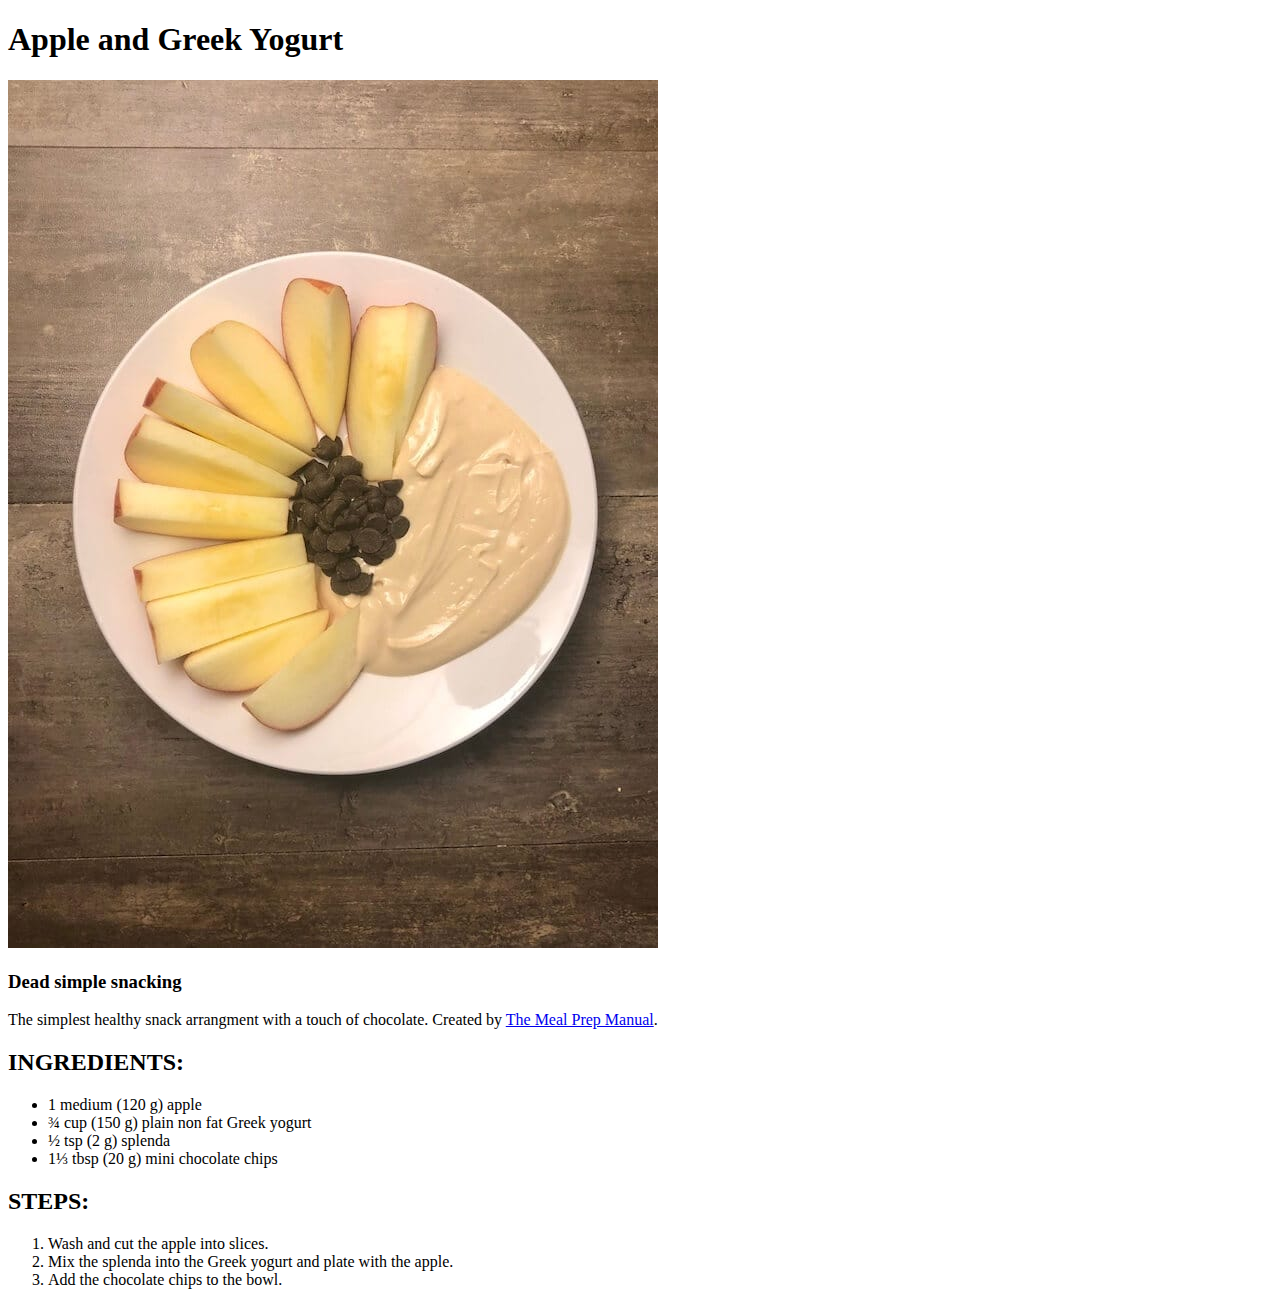
==== recipes/apple-greek-yogurt.html @ 222d07b4 "Complete iteration 4 (more content)" ====
<!DOCTYPE html>
<html lang="en">
<head>
    <meta charset="UTF-8">
    <meta name="viewport" content="width=device-width, initial-scale=1.0">
    <title>Odin Recipes - Apple and Greek Yogurt</title>
</head>
<body>
    <h1>Apple and Greek Yogurt</h1>
    <img src="../images/agy.jpg" alt="Plate of sliced apples and greek yogurt">
    <h3>Dead simple snacking</h3>
    <p>The simplest healthy snack arrangment with a touch of chocolate. Created by <a href="https://mealprepmanual.com/apple-and-greek-yogurt/" target="_blank" rel="noreferrer">The Meal Prep Manual</a>.</p>
    <h2>INGREDIENTS:</h2>
    <ul>
        <li>1 medium (120 g) apple</li>
        <li>¾ cup (150 g) plain non fat Greek yogurt</li>
        <li>½ tsp (2 g) splenda</li>
        <li>1⅓ tbsp (20 g) mini chocolate chips</li>
    </ul>
    <h2>STEPS:</h2>
    <ol>
        <li>Wash and cut the apple into slices.</li>
        <li>Mix the splenda into the Greek yogurt and plate with the apple.</li>
        <li>Add the chocolate chips to the bowl.</li>
    </ol>
</body>
</html>
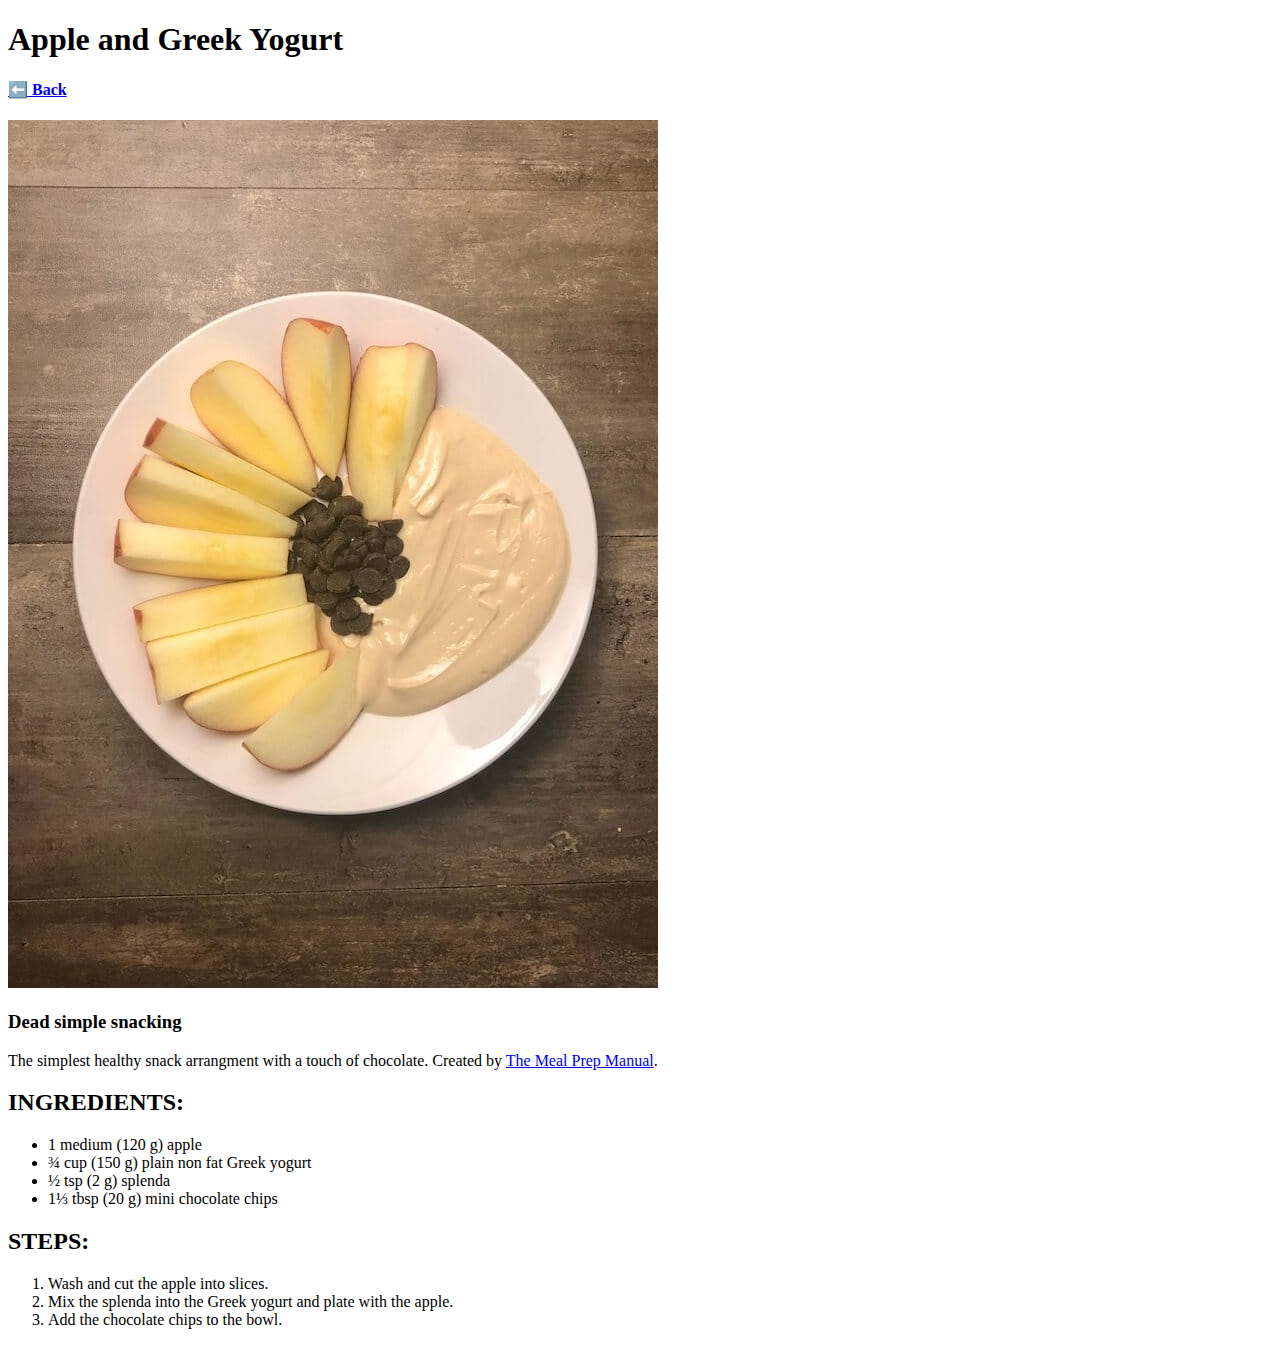
==== commit ff0e11e5: "Add back button to recipe subpages" ====
--- a/recipes/apple-greek-yogurt.html
+++ b/recipes/apple-greek-yogurt.html
@@ -7,6 +7,7 @@
 </head>
 <body>
     <h1>Apple and Greek Yogurt</h1>
+    <h4><a href="../">⬅️ Back</a></h4>
     <img src="../images/agy.jpg" alt="Plate of sliced apples and greek yogurt">
     <h3>Dead simple snacking</h3>
     <p>The simplest healthy snack arrangment with a touch of chocolate. Created by <a href="https://mealprepmanual.com/apple-and-greek-yogurt/" target="_blank" rel="noreferrer">The Meal Prep Manual</a>.</p>
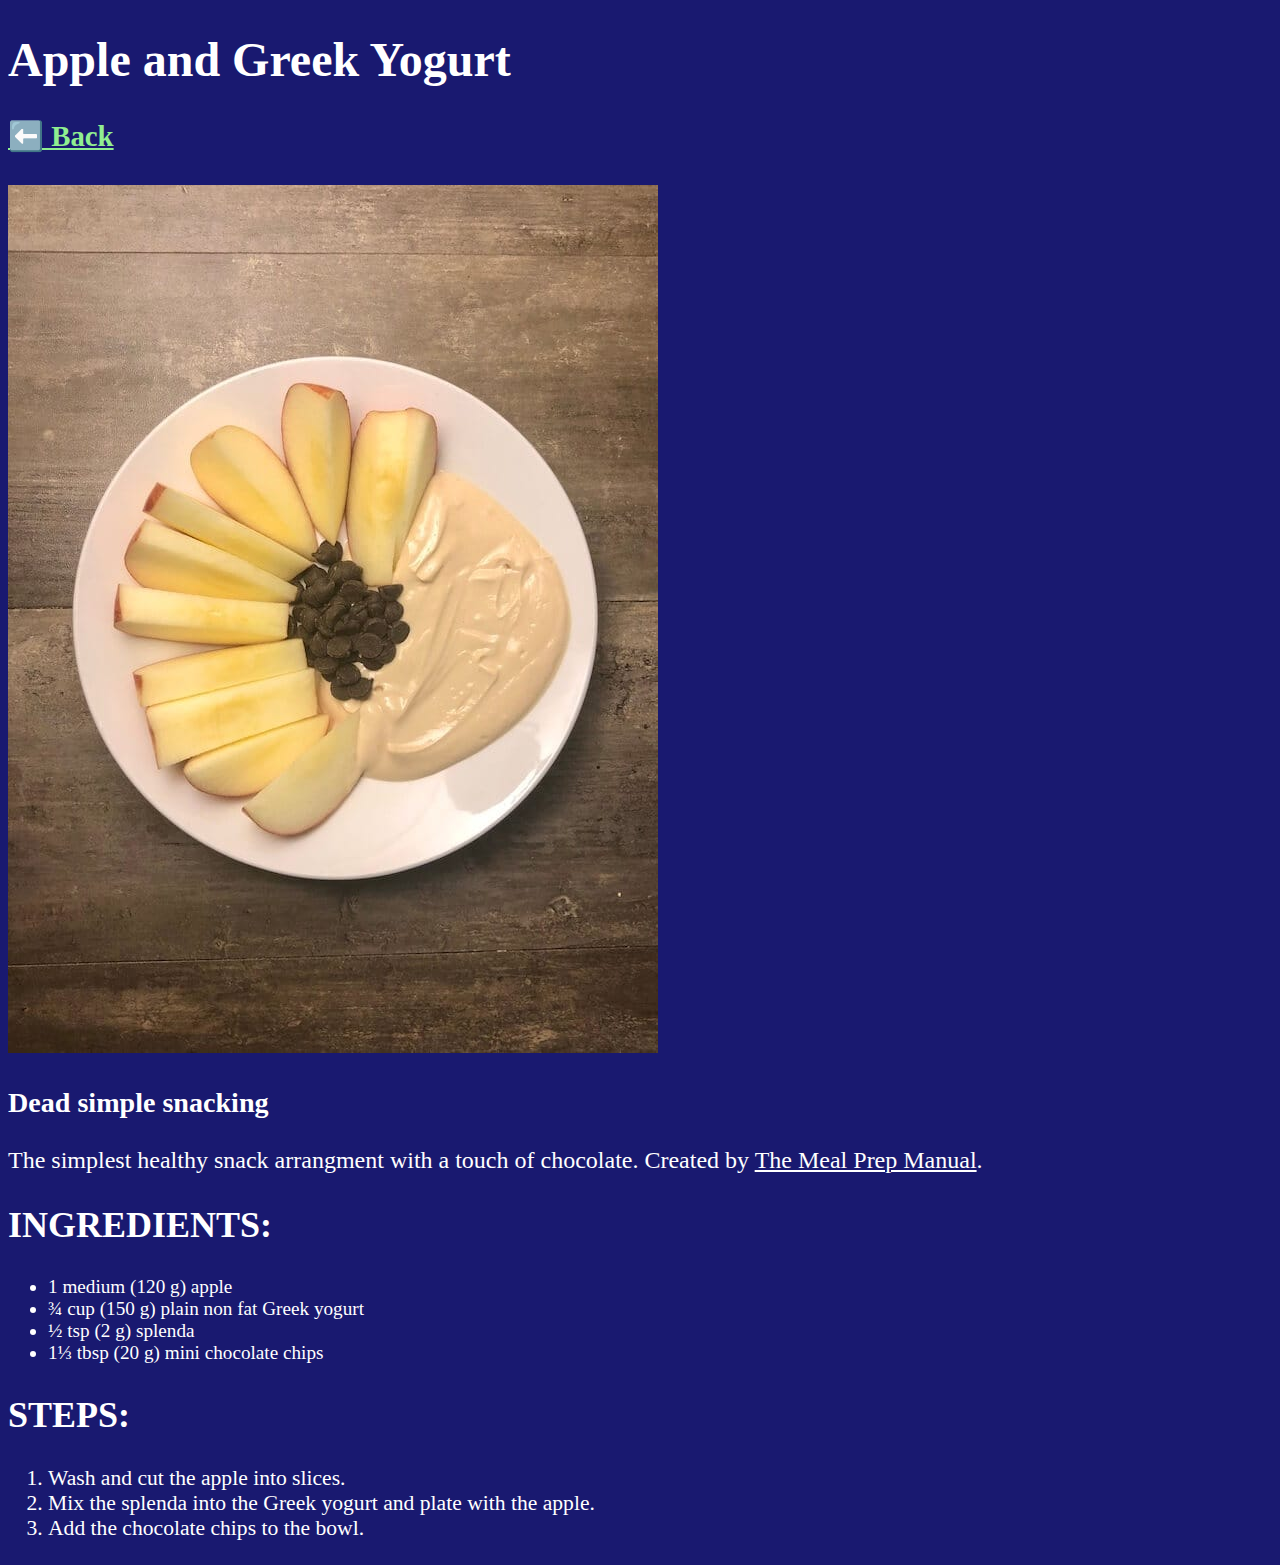
==== commit 880c8258: "Add basic styling, remove non-typo" ====
--- a/recipes/apple-greek-yogurt.html
+++ b/recipes/apple-greek-yogurt.html
@@ -3,6 +3,7 @@
 <head>
     <meta charset="UTF-8">
     <meta name="viewport" content="width=device-width, initial-scale=1.0">
+    <link rel="stylesheet" href="../style.css">
     <title>Odin Recipes - Apple and Greek Yogurt</title>
 </head>
 <body>
--- a/style.css
+++ b/style.css
@@ -0,0 +1,22 @@
+html {
+    background-color: midnightblue;
+    color: white;
+    font-size: 1.5rem;
+}
+
+a {
+    color: white;
+}
+
+ul li {
+    font-size: 0.8rem;
+}
+
+ol li {
+    font-size: 0.9rem;
+}
+
+#home-list a, h4 a {
+    font-size: 1.2rem;
+    color: lightgreen;
+}